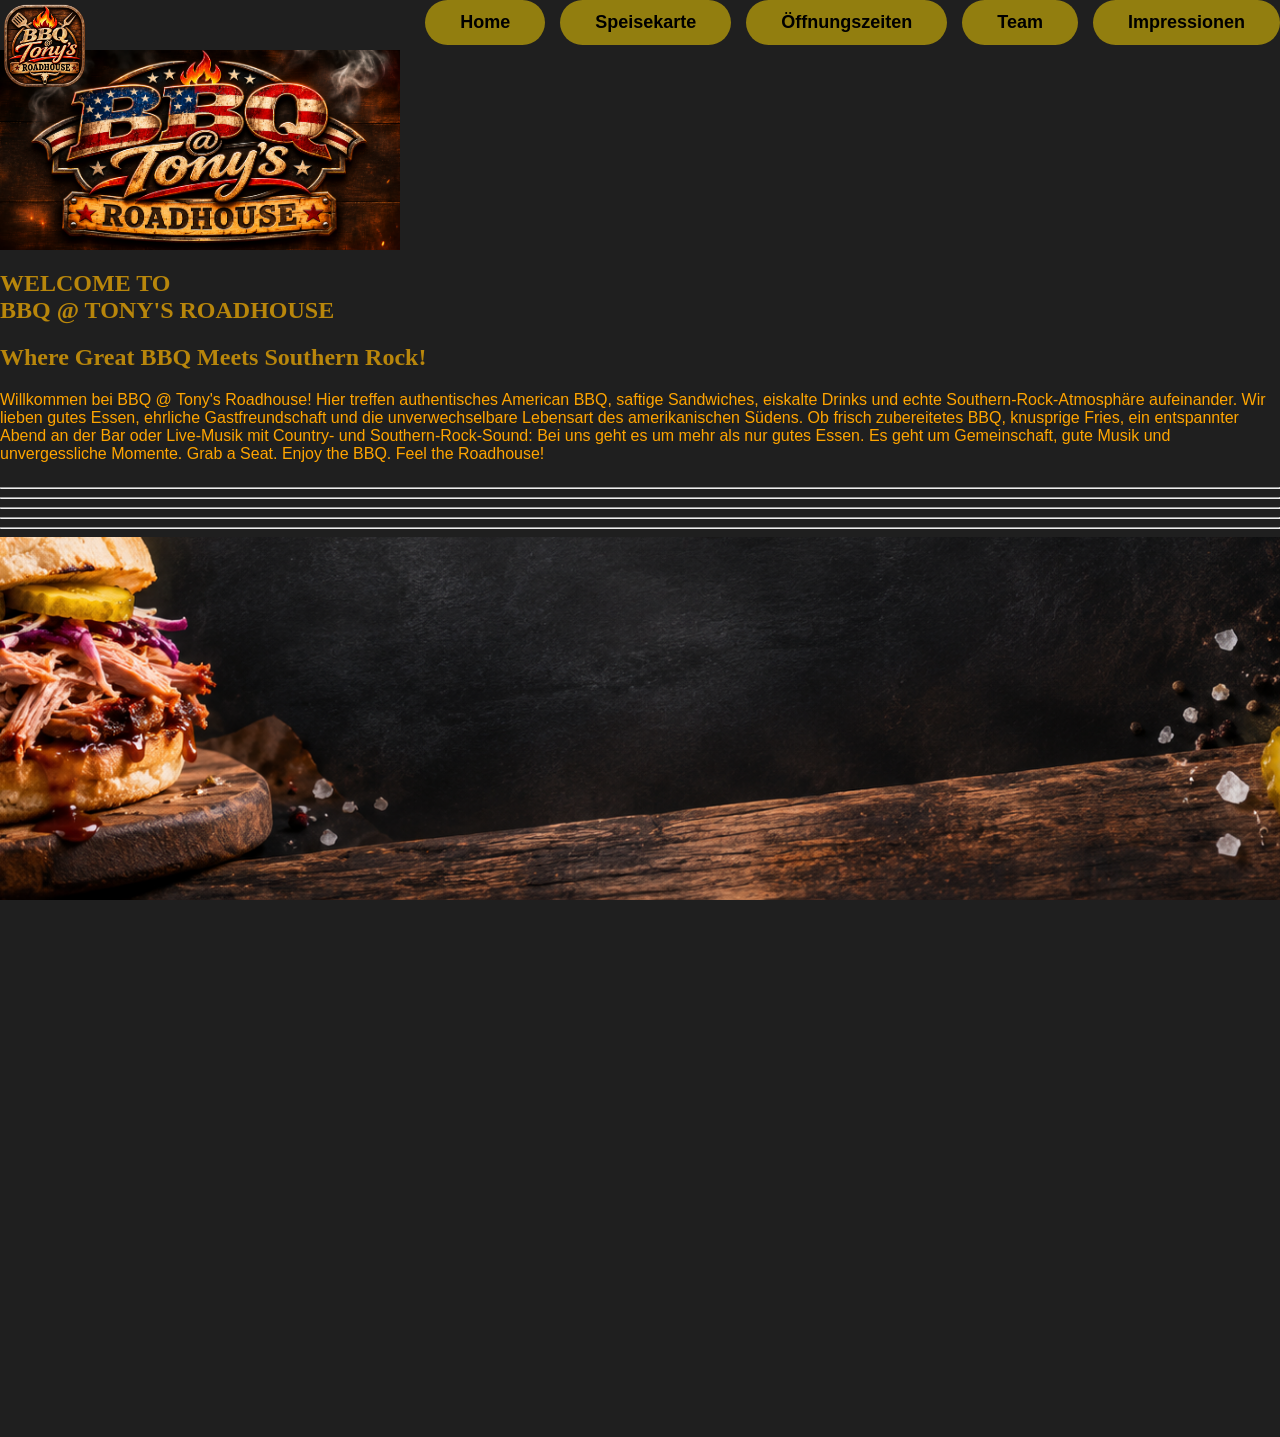
==== index.html @ 7f1189f6 "initial commit, with files and images" ====
<!DOCTYPE html>
<html>
  <head>
    <meta name="viewport" content="width=device-width, initial-scale=1.0">    
    
    <title>BBQ@Tony's</title>

    <link rel="stylesheet" href="bbq.css">
    <link rel="icon" type="image/x-icon" href="images/pics/bbq.png">
  </head>

  <body>
    <nav class="navbar">
        <a>Home</a>
        <a>Speisekarte</a>
        <a>Öffnungszeiten</a>
        <a>Team</a>
        <a>Impressionen</a>
    </nav>

    <section class="home">
      <div>
        <div>
          <img class="bbq_enter" src="/images/pics/bbq_logo.png" alt="BBQ Tony's Roadhouse Logo"></img>
        </div>
        <div class="home_text">
          <h1><strong>WELCOME TO<br>BBQ @ TONY'S ROADHOUSE</strong></h1>
      
          <h2>Where Great BBQ Meets Southern Rock!</h2>
      
          <p>Willkommen bei BBQ @ Tony's Roadhouse! Hier treffen authentisches American BBQ, saftige Sandwiches, eiskalte Drinks und
          echte Southern-Rock-Atmosphäre aufeinander.
      
          Wir lieben gutes Essen, ehrliche Gastfreundschaft und die unverwechselbare Lebensart des amerikanischen Südens. Ob
          frisch zubereitetes BBQ, knusprige Fries, ein entspannter Abend an der Bar oder Live-Musik mit Country- und
          Southern-Rock-Sound: Bei uns geht es um mehr als nur gutes Essen.
      
          Es geht um Gemeinschaft, gute Musik und unvergessliche Momente.
      
          Grab a Seat. Enjoy the BBQ. Feel the Roadhouse!
          </p>
        </div>
      </div>
    </section>
    <hr>
    <section class="foodmenu">

    </section>
    <hr>
    <section class="opentimes">

    </section>
    <hr>
    <section class="team">

    </section>
    <hr>
    <section class="impressions">

    </section>
    <hr>
    <footer>

    </footer>
    <div class="background"></div>   
  </body>
</html>
---- bbq.css ----
body {
  background-color: #1f1f1f;
  margin: 0px;
  padding: 0px;
}

.navbar {
  height: 10vh;
  background-image: url("images/pics/bbq.png");
  background-size: contain;
  background-repeat: no-repeat;
  width: 100%;
  /*z-index: 1000;*/
  position: fixed;

  display: flex;
  flex-direction: row;
  justify-content: right;
  gap: 15px;
}

a {
  padding-left: 35px;
  padding-right: 35px;
  font-family:
    "Trebuchet MS", "Lucida Sans Unicode", "Lucida Grande", "Lucida Sans",
    Arial, sans-serif;
  font-size: large;
  font-weight: bold;
  background-color: rgba(255, 217, 0, 0.514);
  border-radius: 25px;
  display: flex;
  text-align: center;
  align-items: center;
  max-height: 45px;
}

.background {
  height: 100vh;
  background-image: url("images/pics/bbq_background.png");
  background-repeat: no-repeat;
  background-attachment: fixed;
  background-position-x: center;
  background-size: cover;
}

.home {
  display: flex;
  justify-content: center;
}

img {
  display: flex;
  justify-content: center;
  align-self: center;
}

.bbq_enter {
  margin-top: 50px;
  max-height: 200px;
  align-items: center;
  background-color: #1f1f1f00;
}

h1 {
  align-content: center;
  color: darkgoldenrod;
  font-family: Georgia, "Times New Roman", Times, serif;
}

h2 {
  color: darkgoldenrod;
  font-family: Georgia, "Times New Roman", Times, serif;
}

p {
  color: orange;
  font-family: "Gill Sans", "Gill Sans MT", Calibri, "Trebuchet MS", sans-serif;
}

/* ### MEDIA QUERY ### */
@media only screen and (max-width: 450px) and (orientation: portrait) {
  .navbar {
    max-height: 45px;
    width: 100%;
    background-size: contain;
    background-repeat: no-repeat;

    display: grid;
    flex-flow: wrap;

    a {
      padding-left: 10px;
      padding-right: 10px;
      font-size: medium;
    }
  }
}
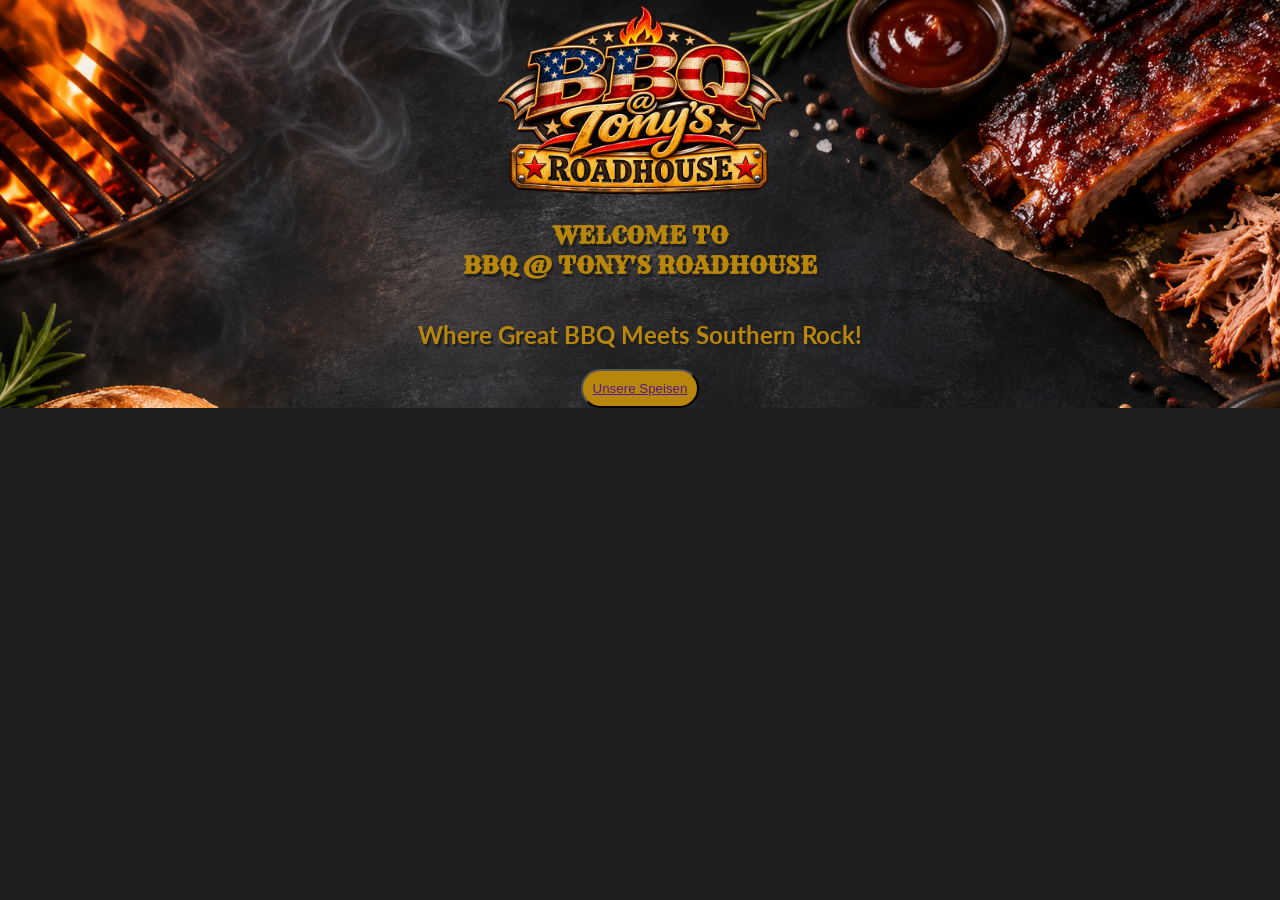
==== commit 0ae69f3e: "set page to version_1, just for displaying "home-screen" make it look good on small and bigger devic" ====
--- a/index.html
+++ b/index.html
@@ -7,61 +7,21 @@
 
     <link rel="stylesheet" href="bbq.css">
     <link rel="icon" type="image/x-icon" href="images/pics/bbq.png">
+    <link rel="preconnect" href="https://fonts.googleapis.com">
+    <link href="https://fonts.googleapis.com/css2?family=Rye&display=swap" rel="stylesheet">
+    <link href="https://fonts.googleapis.com/css2?family=Lato&display=swap" rel="stylesheet">
   </head>
 
   <body>
-    <nav class="navbar">
-        <a>Home</a>
-        <a>Speisekarte</a>
-        <a>Öffnungszeiten</a>
-        <a>Team</a>
-        <a>Impressionen</a>
-    </nav>
 
     <section class="home">
-      <div>
-        <div>
-          <img class="bbq_enter" src="/images/pics/bbq_logo.png" alt="BBQ Tony's Roadhouse Logo"></img>
-        </div>
-        <div class="home_text">
-          <h1><strong>WELCOME TO<br>BBQ @ TONY'S ROADHOUSE</strong></h1>
-      
-          <h2>Where Great BBQ Meets Southern Rock!</h2>
-      
-          <p>Willkommen bei BBQ @ Tony's Roadhouse! Hier treffen authentisches American BBQ, saftige Sandwiches, eiskalte Drinks und
-          echte Southern-Rock-Atmosphäre aufeinander.
-      
-          Wir lieben gutes Essen, ehrliche Gastfreundschaft und die unverwechselbare Lebensart des amerikanischen Südens. Ob
-          frisch zubereitetes BBQ, knusprige Fries, ein entspannter Abend an der Bar oder Live-Musik mit Country- und
-          Southern-Rock-Sound: Bei uns geht es um mehr als nur gutes Essen.
-      
-          Es geht um Gemeinschaft, gute Musik und unvergessliche Momente.
-      
-          Grab a Seat. Enjoy the BBQ. Feel the Roadhouse!
-          </p>
-        </div>
-      </div>
+        <img class="bbq_enter" src="/images/pics/bbq_logo_nobg.png" alt="BBQ Tony's Roadhouse Logo"></img>
+        <h1><strong>WELCOME TO<br>BBQ @ TONY'S ROADHOUSE</strong></h1>      
+        <h2>Where Great BBQ Meets Southern Rock!</h2>
+        <button class="button-shrink">
+          <a href="" alt="Link zur Speisekarte">Unsere Speisen</a>
+        </button>
     </section>
-    <hr>
-    <section class="foodmenu">
-
-    </section>
-    <hr>
-    <section class="opentimes">
-
-    </section>
-    <hr>
-    <section class="team">
-
-    </section>
-    <hr>
-    <section class="impressions">
-
-    </section>
-    <hr>
-    <footer>
-
-    </footer>
-    <div class="background"></div>   
+    
   </body>
 </html>
--- a/bbq.css
+++ b/bbq.css
@@ -4,73 +4,31 @@
   padding: 0px;
 }
 
-.navbar {
-  height: 10vh;
-  background-image: url("images/pics/bbq.png");
-  background-size: contain;
-  background-repeat: no-repeat;
-  width: 100%;
-  /*z-index: 1000;*/
-  position: fixed;
-
+.home {
+  background-image: url("images/pics/bbq_background.png");
+  background-size: cover;
+  
+  width: 100vw;
   display: flex;
-  flex-direction: row;
-  justify-content: right;
-  gap: 15px;
-}
-
-a {
-  padding-left: 35px;
-  padding-right: 35px;
-  font-family:
-    "Trebuchet MS", "Lucida Sans Unicode", "Lucida Grande", "Lucida Sans",
-    Arial, sans-serif;
-  font-size: large;
-  font-weight: bold;
-  background-color: rgba(255, 217, 0, 0.514);
-  border-radius: 25px;
-  display: flex;
+  flex-direction: column;
   text-align: center;
-  align-items: center;
-  max-height: 45px;
-}
-
-.background {
-  height: 100vh;
-  background-image: url("images/pics/bbq_background.png");
-  background-repeat: no-repeat;
-  background-attachment: fixed;
-  background-position-x: center;
-  background-size: cover;
-}
-
-.home {
-  display: flex;
-  justify-content: center;
+  text-shadow: 2px 3px #1f1f1f;
 }
 
 img {
-  display: flex;
-  justify-content: center;
   align-self: center;
-}
-
-.bbq_enter {
-  margin-top: 50px;
   max-height: 200px;
-  align-items: center;
-  background-color: #1f1f1f00;
 }
 
 h1 {
-  align-content: center;
   color: darkgoldenrod;
-  font-family: Georgia, "Times New Roman", Times, serif;
+  font-family: 'Rye', serif;
+  align-items: center;
 }
 
 h2 {
   color: darkgoldenrod;
-  font-family: Georgia, "Times New Roman", Times, serif;
+  font-family: 'Lato', sans-serif;
 }
 
 p {
@@ -78,21 +36,27 @@
   font-family: "Gill Sans", "Gill Sans MT", Calibri, "Trebuchet MS", sans-serif;
 }
 
+button{
+  max-width: fit-content;
+  padding: 10px;
+  background-color: darkgoldenrod;
+  border-radius: 25px;
+  align-self: center;
+}
+
+.button-shrink{
+  transition: all 0.3s ease-in-out;
+}
+
+.button-shrink:hover{
+  transform: scale(0.7);
+}
+
 /* ### MEDIA QUERY ### */
 @media only screen and (max-width: 450px) and (orientation: portrait) {
-  .navbar {
-    max-height: 45px;
-    width: 100%;
-    background-size: contain;
-    background-repeat: no-repeat;
-
-    display: grid;
-    flex-flow: wrap;
-
-    a {
-      padding-left: 10px;
-      padding-right: 10px;
-      font-size: medium;
-    }
-  }
+  .home{
+    background-image: url("images/pics/bbq_rust.png");
+    width: 100vw;
+    text-align: center;
+  }  
 }
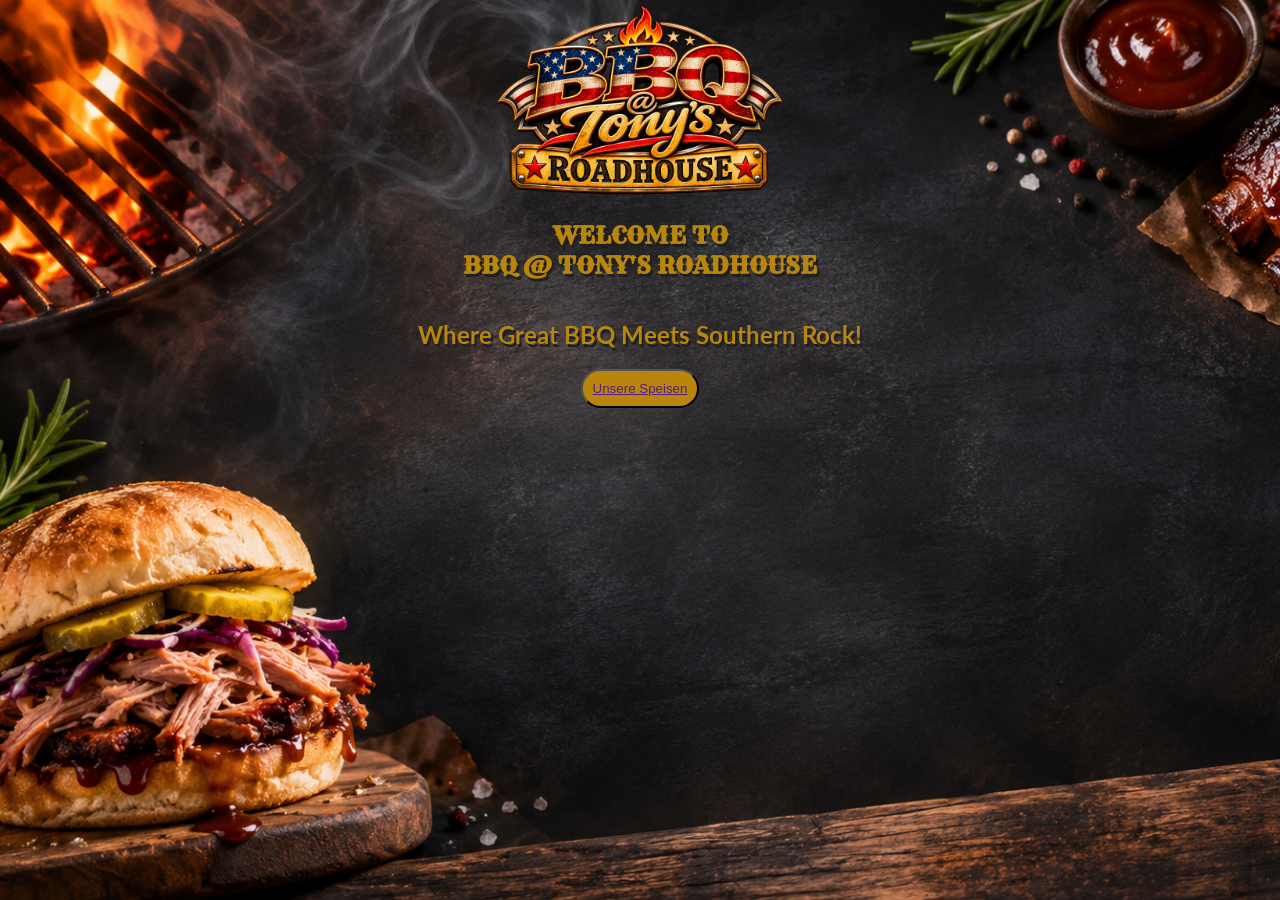
==== commit 1e6a8048: "fixing the problem, that the image-url was not found - for main logo on home-site" ====
--- a/index.html
+++ b/index.html
@@ -15,7 +15,7 @@
   <body>
 
     <section class="home">
-        <img class="bbq_enter" src="/images/pics/bbq_logo_nobg.png" alt="BBQ Tony's Roadhouse Logo"></img>
+        <img class="bbq_enter" src="images/pics/bbq_logo_nobg.png" alt="BBQ Tony's Roadhouse Logo"></img>
         <h1><strong>WELCOME TO<br>BBQ @ TONY'S ROADHOUSE</strong></h1>      
         <h2>Where Great BBQ Meets Southern Rock!</h2>
         <button class="button-shrink">
--- a/bbq.css
+++ b/bbq.css
@@ -7,7 +7,7 @@
 .home {
   background-image: url("images/pics/bbq_background.png");
   background-size: cover;
-  
+  height: 100vh;
   width: 100vw;
   display: flex;
   flex-direction: column;
@@ -56,6 +56,7 @@
 @media only screen and (max-width: 450px) and (orientation: portrait) {
   .home{
     background-image: url("images/pics/bbq_rust.png");
+    height: 100vh;
     width: 100vw;
     text-align: center;
   }  
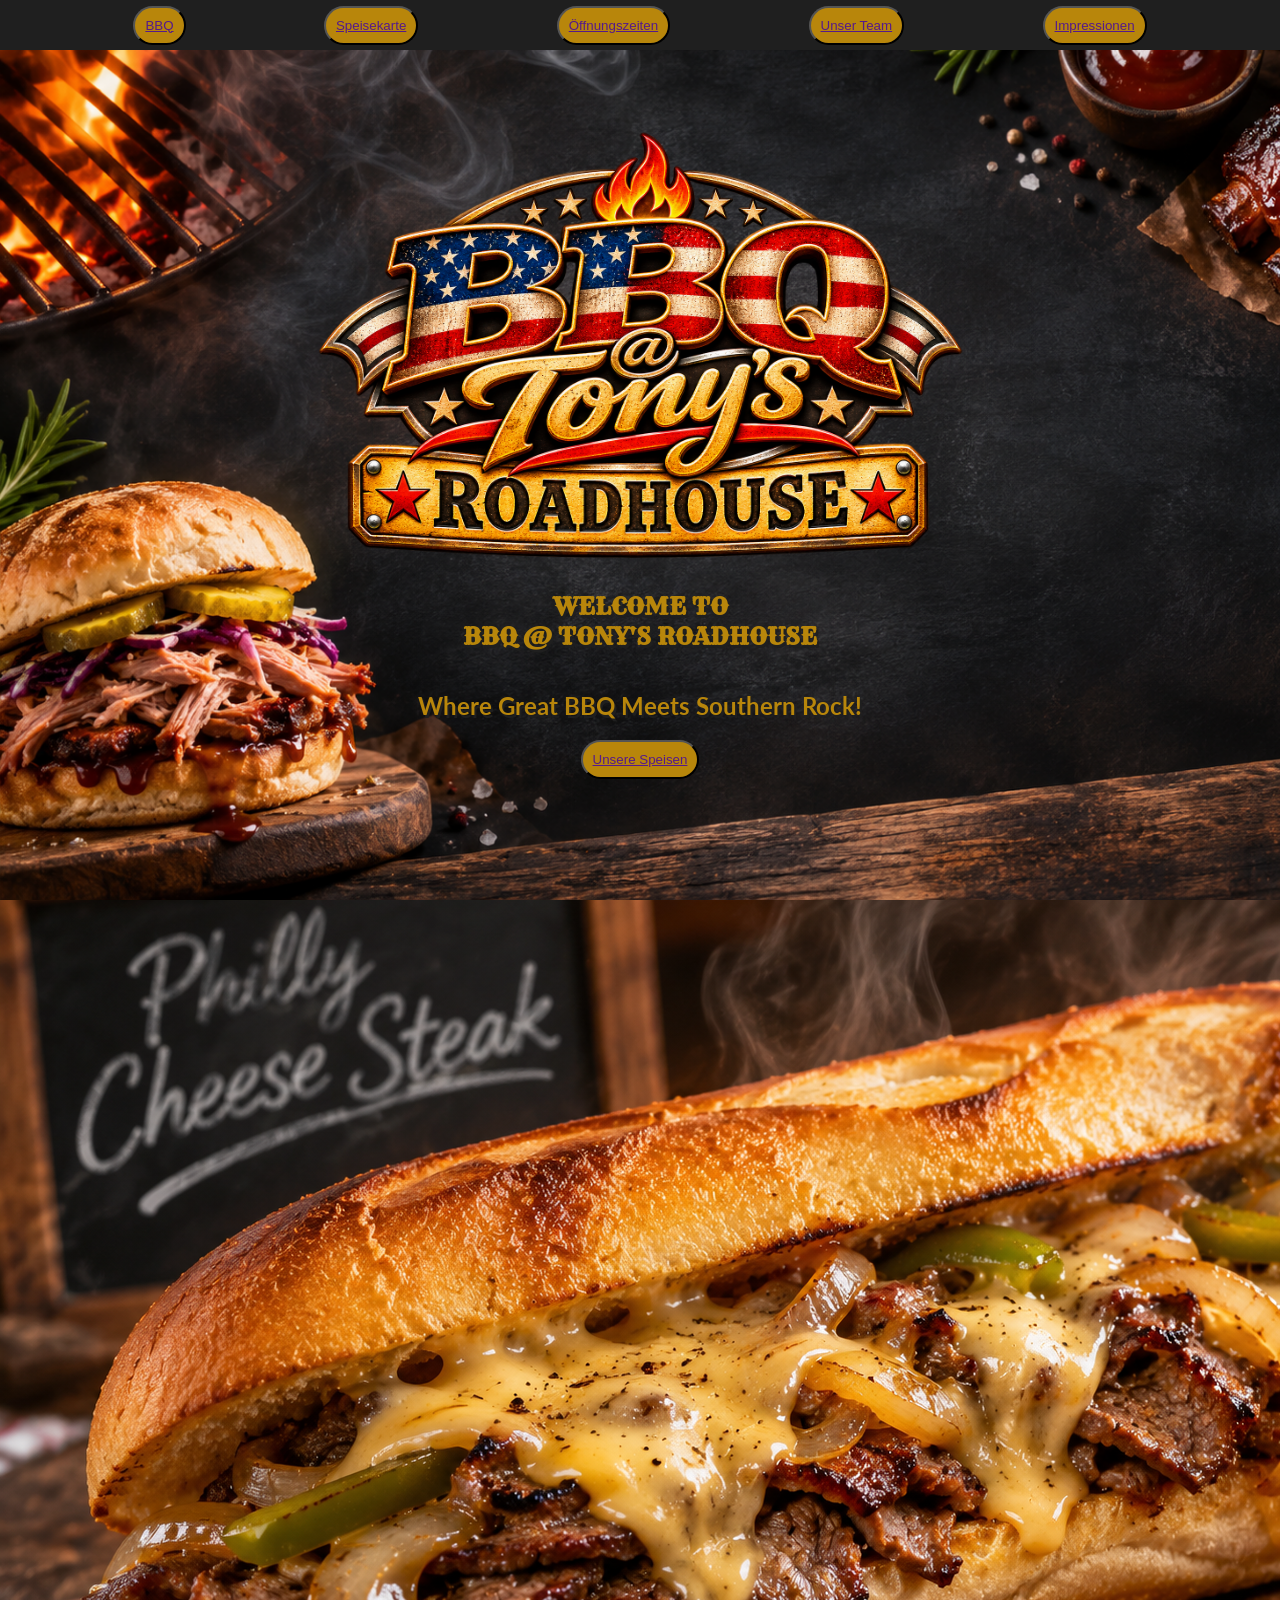
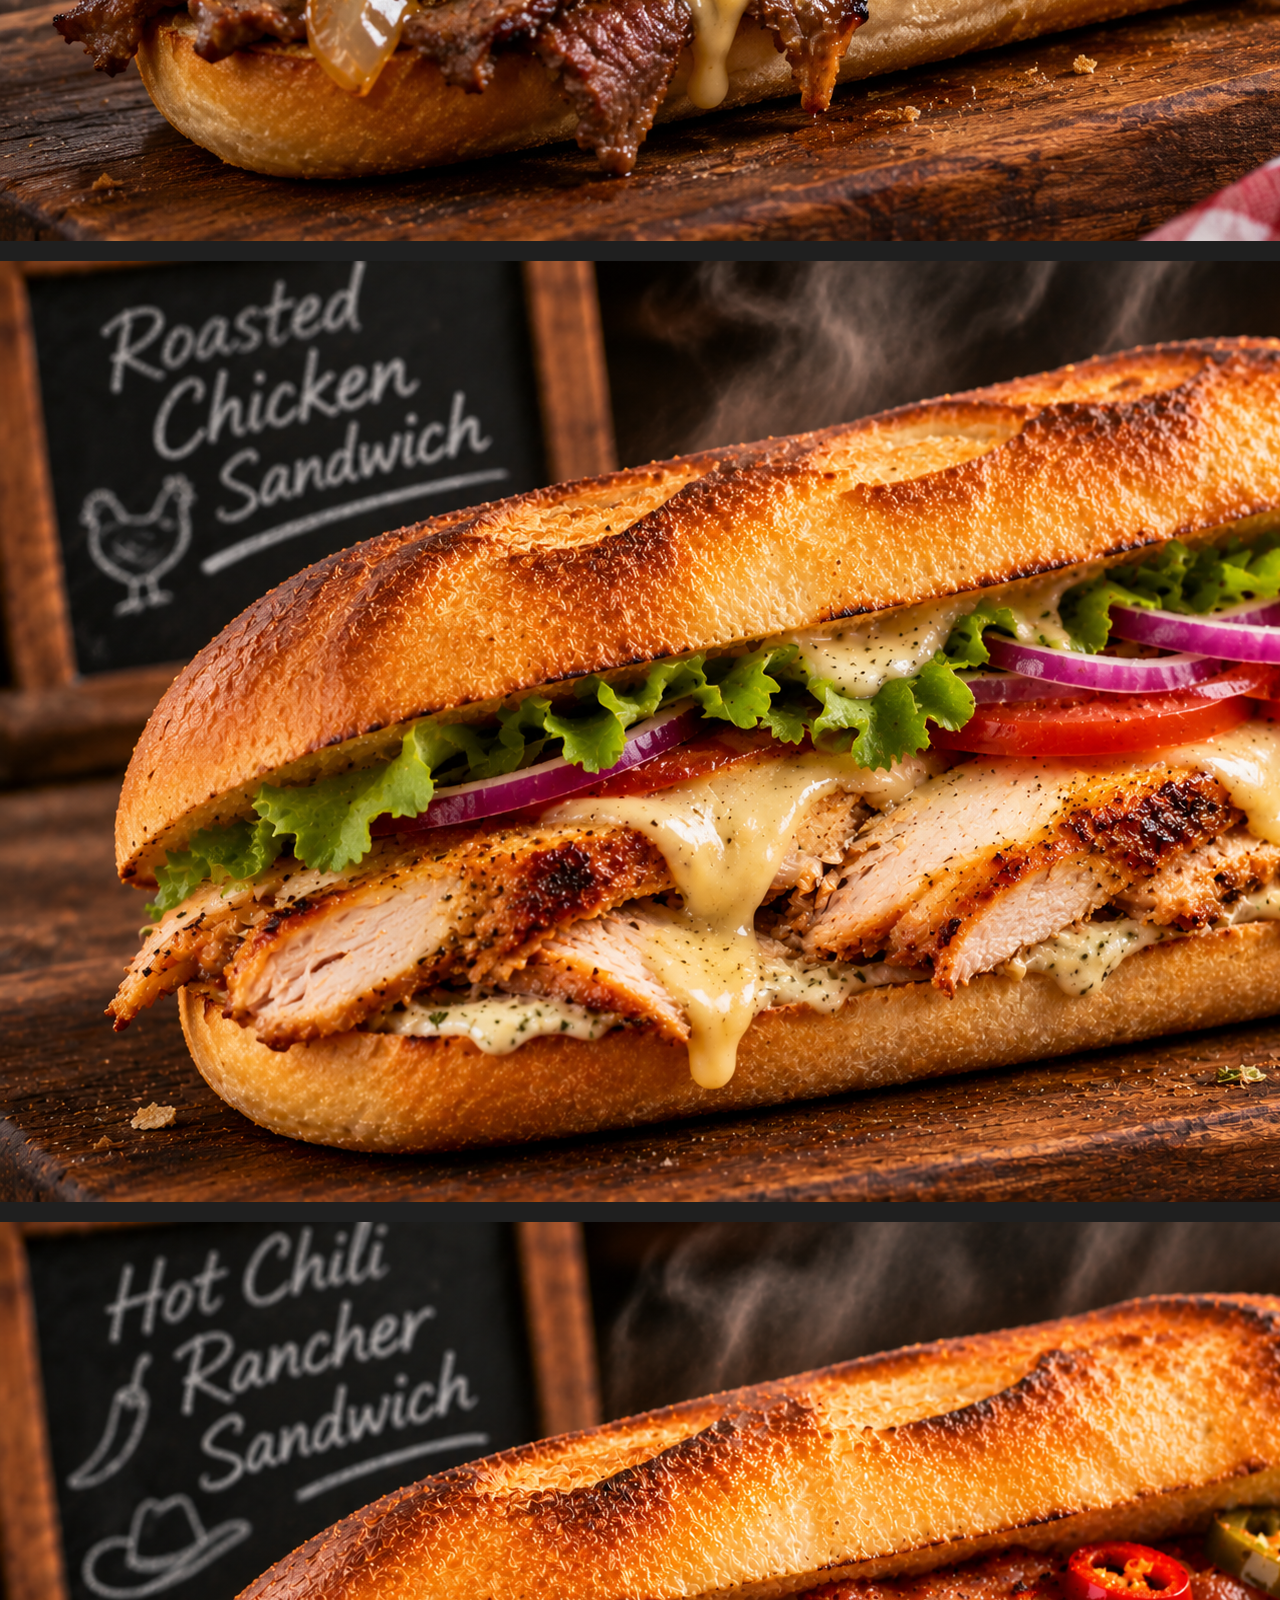
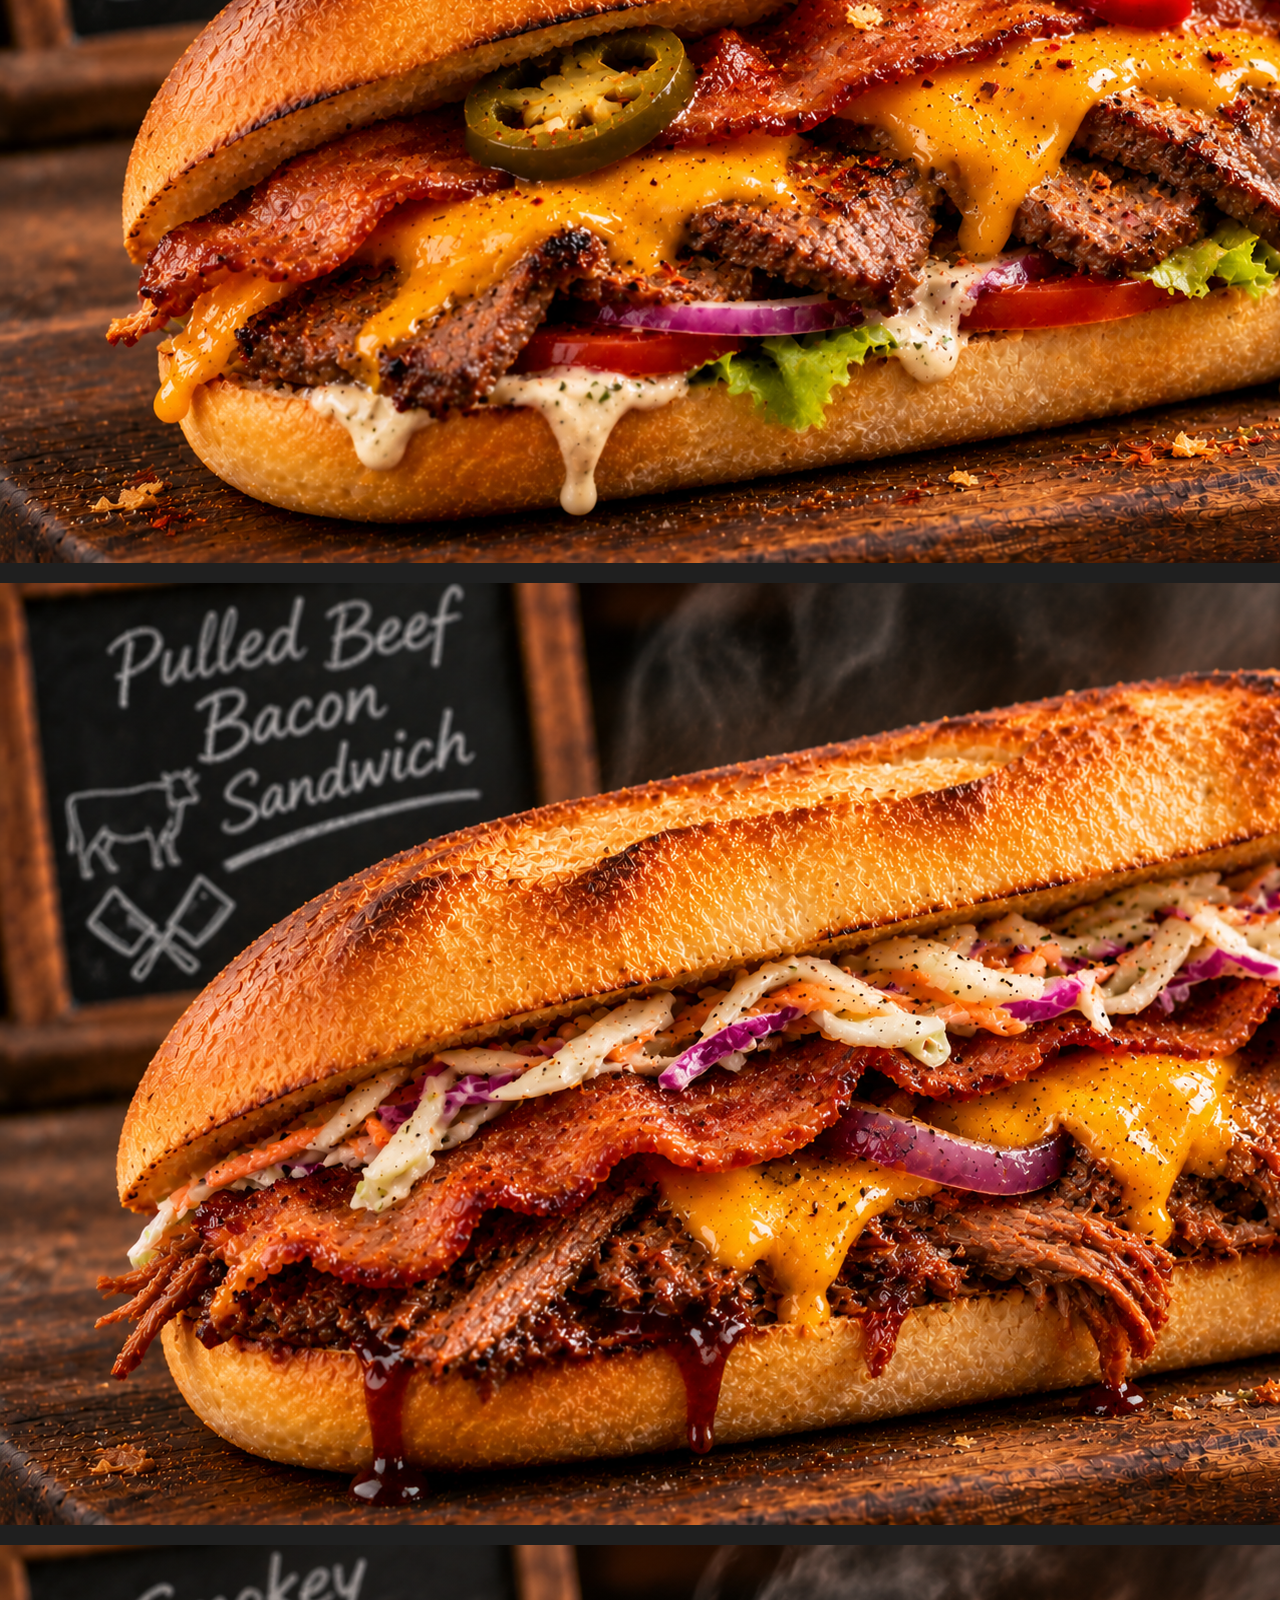
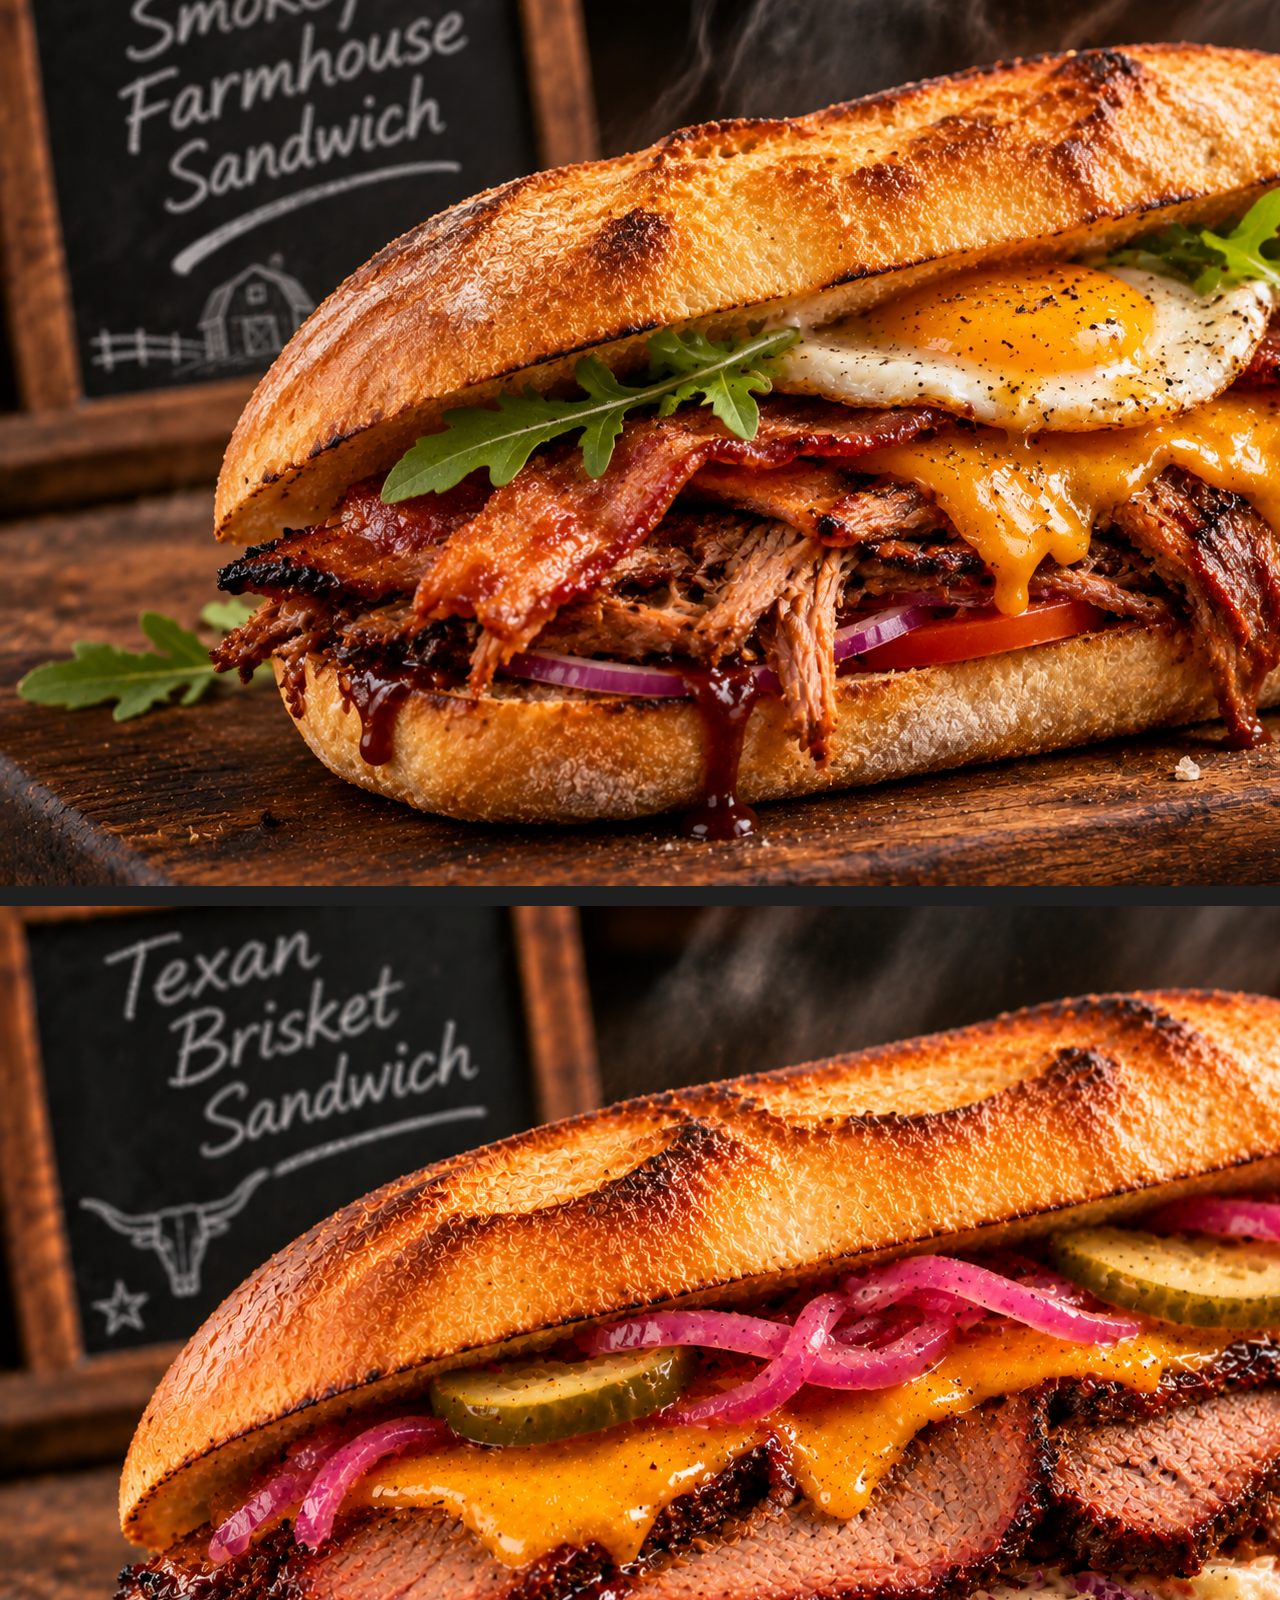
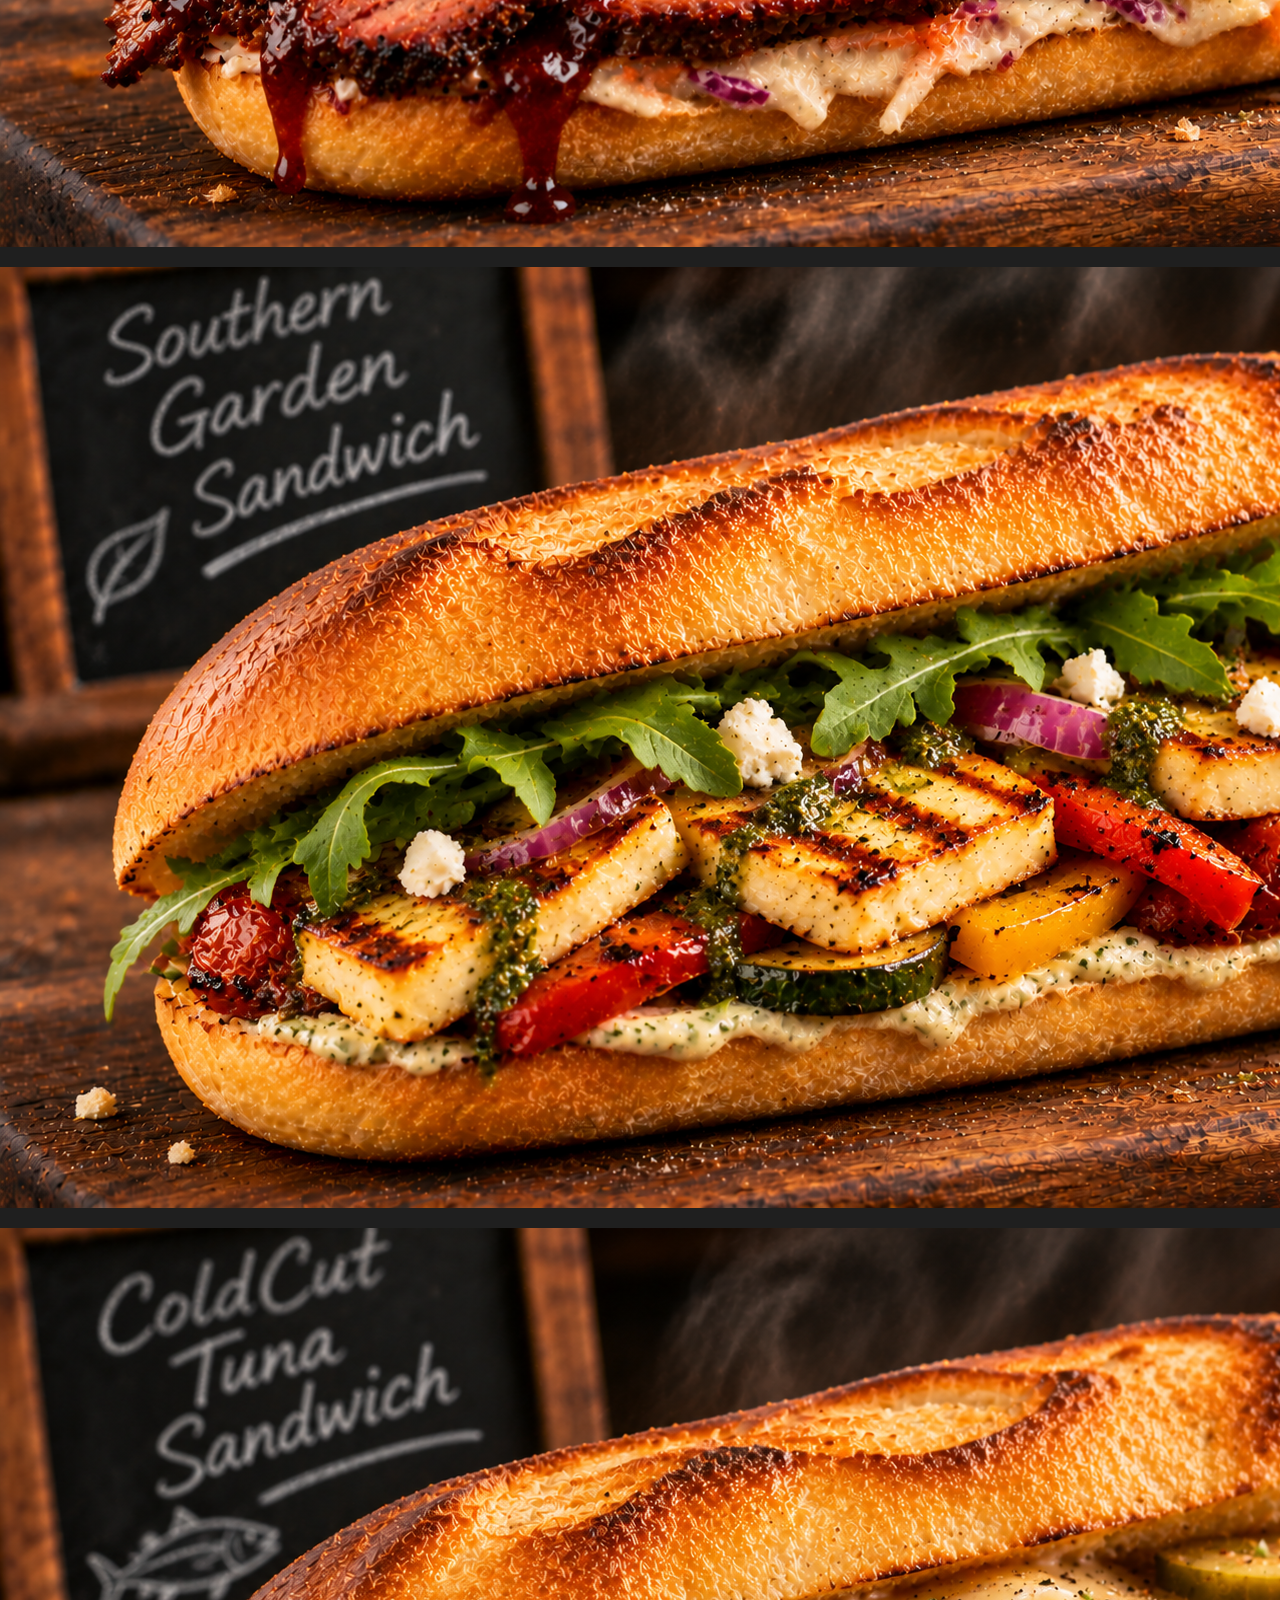
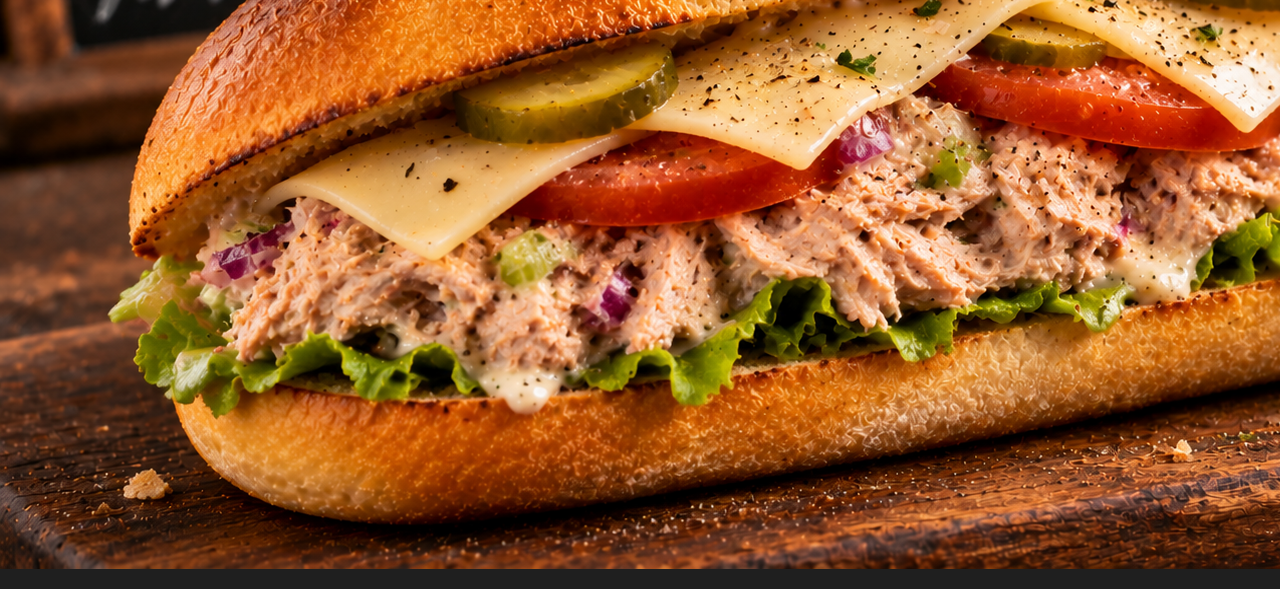
==== commit a2be4a90: "added and modified different kinds of html and css files for different versions of this website" ====
--- a/index.html
+++ b/index.html
@@ -14,13 +14,60 @@
 
   <body>
 
+    <header>
+      <!--img class="head_logo" src="images/pics/bbq.png" alt="BBQ Logo klein"></img-->
+      <nav>
+        <button class="nav_btn"><a href="">BBQ</a></button>
+        <button class="nav_btn"><a href="">Speisekarte</a></button>
+        <button class="nav_btn"><a href="">Öffnungszeiten</a></button>
+        <button class="nav_btn"><a href="">Unser Team</a></button>
+        <button class="nav_btn"><a href="">Impressionen</a></button>
+        </nav>
+    </header>
+
     <section class="home">
-        <img class="bbq_enter" src="images/pics/bbq_logo_nobg.png" alt="BBQ Tony's Roadhouse Logo"></img>
-        <h1><strong>WELCOME TO<br>BBQ @ TONY'S ROADHOUSE</strong></h1>      
-        <h2>Where Great BBQ Meets Southern Rock!</h2>
-        <button class="button-shrink">
-          <a href="" alt="Link zur Speisekarte">Unsere Speisen</a>
-        </button>
+      <img class="bbq_enter" src="images/pics/bbq_logo_nobg.png" alt="BBQ Tony's Roadhouse Logo"></img>
+      <h1><strong>WELCOME TO<br>BBQ @ TONY'S ROADHOUSE</strong></h1>      
+      <h2>Where Great BBQ Meets Southern Rock!</h2>
+      <button class="button-shrink">
+        <a href="" alt="Link zur Speisekarte">Unsere Speisen</a>
+      </button>
+    </section>
+
+    <section class="food">
+      <div class="food_detail">
+        <img src="images/sandwiches/philly_cheese.png" alt="Philly Cheese Steak Sandwich">
+        <p></p>
+      </div>
+      <div class="food_detail">
+        <img src="images/sandwiches/roasted_chicken.png" alt="Roasted Chicken Sandwich">
+        <p></p>
+      </div>
+      <div class="food_detail">
+        <img src="images/sandwiches/hotchili_rancher.png" alt="Hot Chili Rancher Sandwich">
+        <p></p>
+      </div>
+      <div class="food_detail">
+        <img src="images/sandwiches/pulledbeef_bacon.png" alt="Pulled Beef Bacon Sandwich">
+        <p></p>
+      </div>
+      <div class="food_detail">
+        <img src="images/sandwiches/smokey_farmhouse.png" alt="Smokey Farmhouse Sandwich">
+        <p></p>
+      </div>
+      <div class="food_detail">
+        <img src="images/sandwiches/texan_brisket.png" alt="Texan Brisket Sandwich">
+        <p></p>
+      </div>
+      <div class="food_detail">
+        <img src="images/sandwiches/southern_garden.png" alt="Southern Garden Sandwich">
+        <p></p>
+      </div>
+      <div class="food_detail">
+        <img src="images/sandwiches/coldcut_tuna.png" alt="Cold Cut Tuna Sandwich">
+        <p></p>
+      </div>
+
     </section>
     
   </body>
--- a/bbq.css
+++ b/bbq.css
@@ -2,6 +2,36 @@
   background-color: #1f1f1f;
   margin: 0px;
   padding: 0px;
+}
+
+.bbq_enter{
+  max-width: 60%;
+  max-height: 50%;
+}
+
+header{
+  background-color: #1f1f1f;
+  width: 100vw;
+  height: 50px;
+  position: fixed;
+  align-content: center;
+}
+
+.head_logo{
+  max-height: 50px;
+}
+
+nav{
+  justify-self: center;
+  flex-wrap: wrap;
+  gap: 5px;
+  display: flex;
+  flex-direction: row;
+  justify-content: space-evenly;
+}
+
+.nav_btn{
+  align-items: center;
 }
 
 .home {
@@ -13,11 +43,11 @@
   flex-direction: column;
   text-align: center;
   text-shadow: 2px 3px #1f1f1f;
+  justify-content: center;
 }
 
 img {
   align-self: center;
-  max-height: 200px;
 }
 
 h1 {
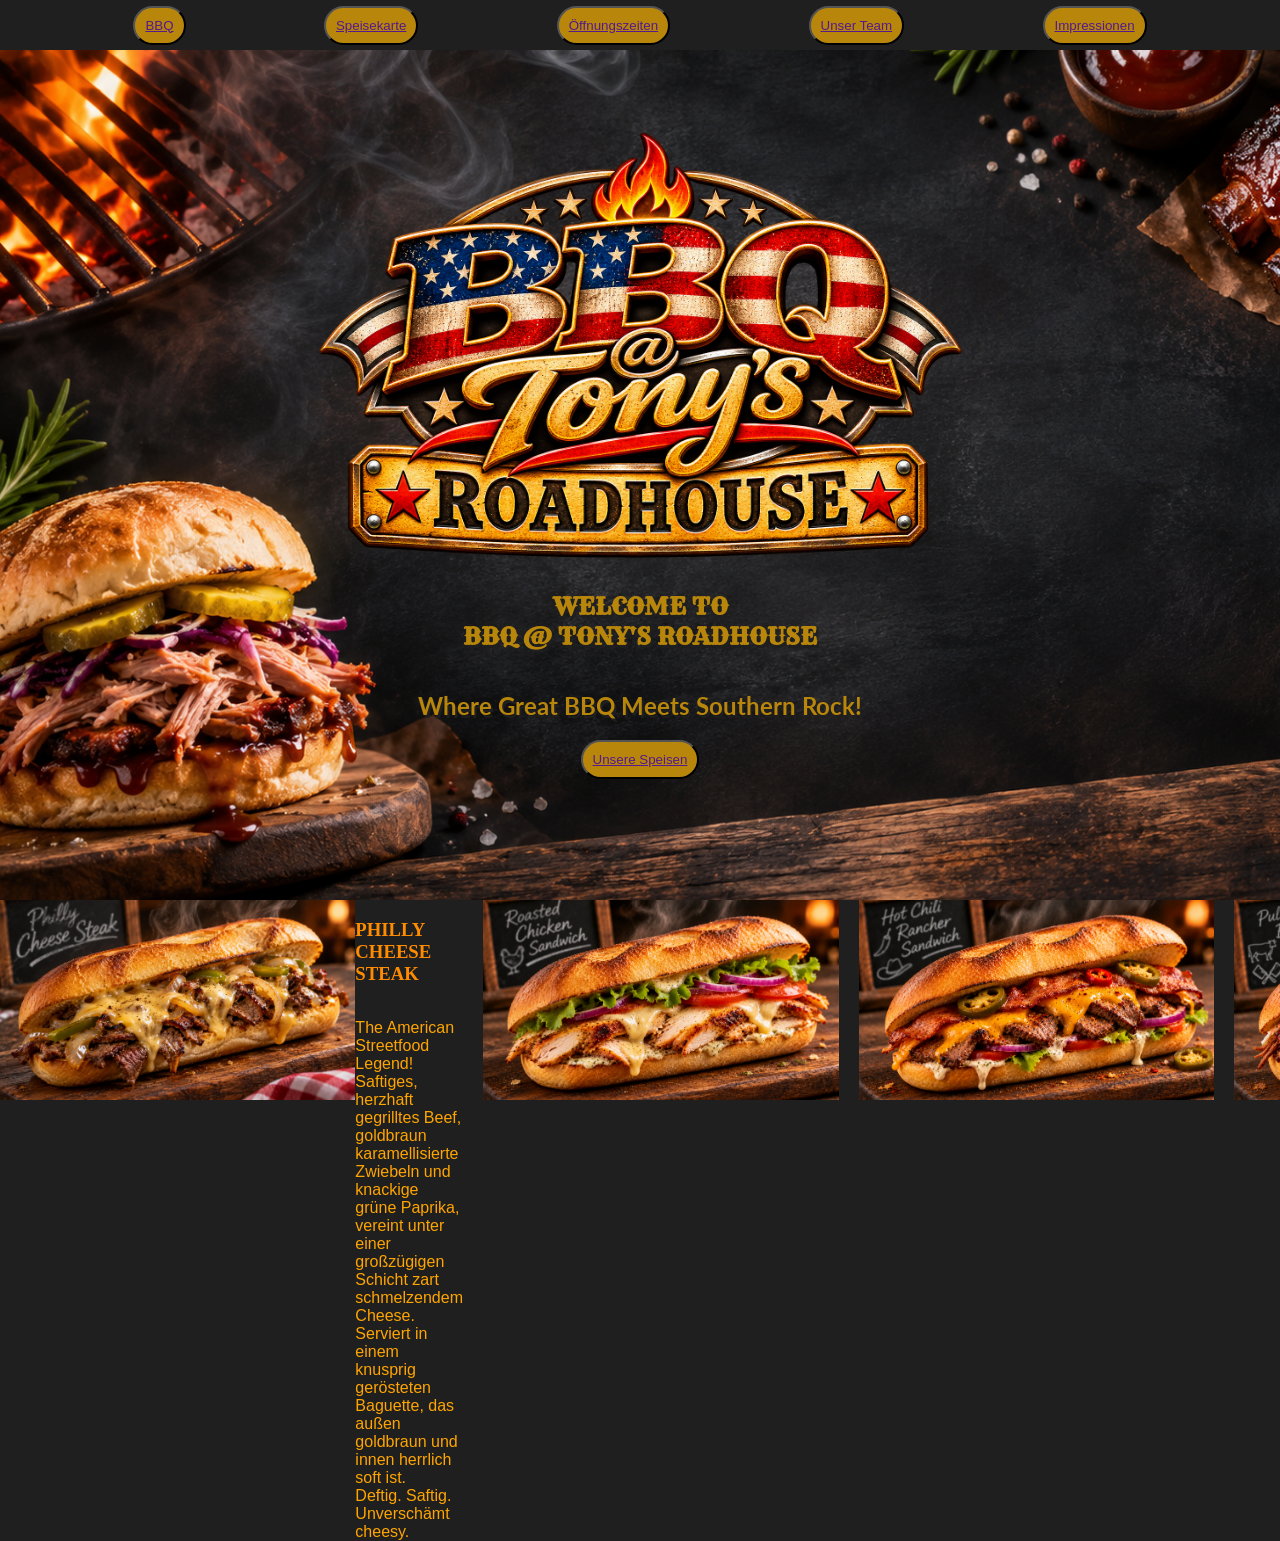
==== commit 58b95f7c: "temporary commit - for changing work-station" ====
--- a/index.html
+++ b/index.html
@@ -37,7 +37,15 @@
     <section class="food">
       <div class="food_detail">
         <img src="images/sandwiches/philly_cheese.png" alt="Philly Cheese Steak Sandwich">
-        <p></p>
+        <div class="description">
+          <h3>Philly Cheese Steak</h3>
+          <p>The American Streetfood Legend!<br>
+          Saftiges, herzhaft gegrilltes Beef, goldbraun karamellisierte Zwiebeln und knackige grüne Paprika, vereint unter einer
+          großzügigen Schicht zart schmelzendem Cheese. Serviert in einem knusprig gerösteten Baguette, das außen goldbraun und
+          innen herrlich soft ist.<br>
+          Deftig. Saftig. Unverschämt cheesy.
+          </p>
+        </div>
       </div>
       <div class="food_detail">
         <img src="images/sandwiches/roasted_chicken.png" alt="Roasted Chicken Sandwich">
--- a/bbq.css
+++ b/bbq.css
@@ -61,6 +61,11 @@
   font-family: 'Lato', sans-serif;
 }
 
+h3{
+  color: darkorange;
+  text-transform: uppercase;
+}
+
 p {
   color: orange;
   font-family: "Gill Sans", "Gill Sans MT", Calibri, "Trebuchet MS", sans-serif;
@@ -72,6 +77,28 @@
   background-color: darkgoldenrod;
   border-radius: 25px;
   align-self: center;
+}
+
+.food{
+  display: flex;
+  align-self: center;
+  width: 80vw;
+  justify-content: space-between;
+  gap: 2%;
+}
+
+.food_detail{
+  max-height: 30vh;
+  display: flex;
+}
+
+.food_detail, img{
+  max-height: 200px;
+}
+
+.description{
+  display: flex;
+  flex-direction: column;
 }
 
 .button-shrink{
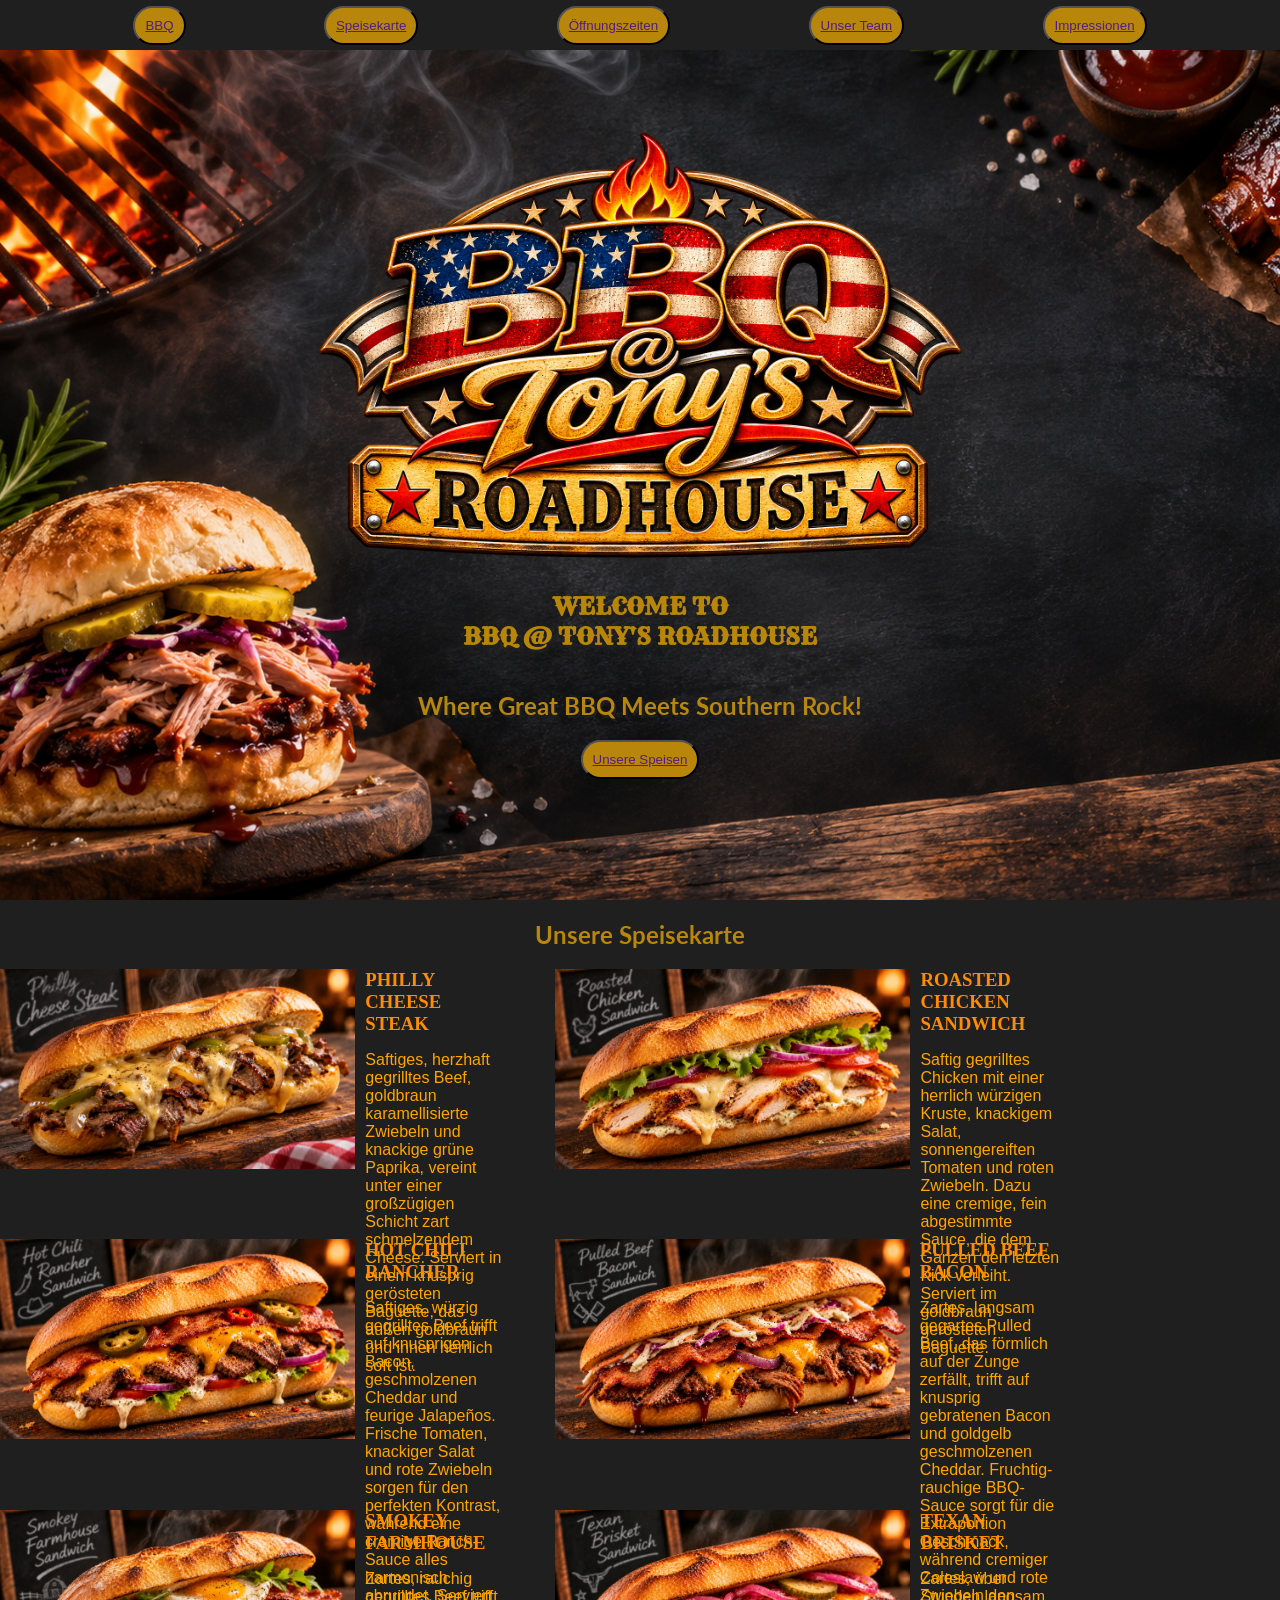
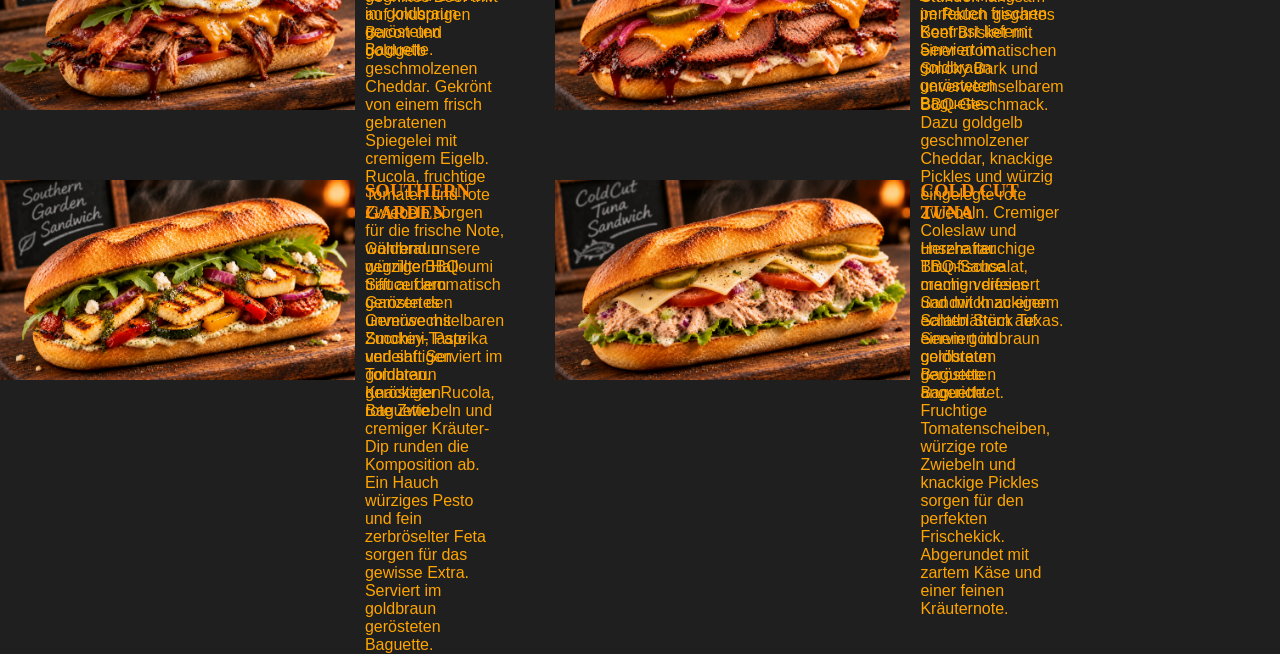
==== commit 738f376b: "filled up menu-table, but still needs to be modified for mobile devices" ====
--- a/index.html
+++ b/index.html
@@ -34,46 +34,89 @@
       </button>
     </section>
 
-    <section class="food">
+    <h2>Unsere Speisekarte</h2>
+    <section class="food">      
       <div class="food_detail">
         <img src="images/sandwiches/philly_cheese.png" alt="Philly Cheese Steak Sandwich">
         <div class="description">
           <h3>Philly Cheese Steak</h3>
-          <p>The American Streetfood Legend!<br>
-          Saftiges, herzhaft gegrilltes Beef, goldbraun karamellisierte Zwiebeln und knackige grüne Paprika, vereint unter einer
+          <p>Saftiges, herzhaft gegrilltes Beef, goldbraun karamellisierte Zwiebeln und knackige grüne Paprika, vereint unter einer
           großzügigen Schicht zart schmelzendem Cheese. Serviert in einem knusprig gerösteten Baguette, das außen goldbraun und
-          innen herrlich soft ist.<br>
-          Deftig. Saftig. Unverschämt cheesy.
+          innen herrlich soft ist.
           </p>
         </div>
       </div>
       <div class="food_detail">
         <img src="images/sandwiches/roasted_chicken.png" alt="Roasted Chicken Sandwich">
-        <p></p>
+        <div class="description">
+          <h3>Roasted Chicken Sandwich</h3>
+          <p>Saftig gegrilltes Chicken mit einer herrlich würzigen Kruste, knackigem Salat, sonnengereiften Tomaten und roten
+            Zwiebeln. Dazu eine cremige, fein abgestimmte Sauce, die dem Ganzen den letzten Kick verleiht. Serviert im goldbraun
+            gerösteten Baguette.
+          </p>
+        </div>
       </div>
       <div class="food_detail">
         <img src="images/sandwiches/hotchili_rancher.png" alt="Hot Chili Rancher Sandwich">
-        <p></p>
+        <div class="description">
+          <h3>Hot Chili Rancher</h3>
+          <p>Saftiges, würzig gegrilltes Beef trifft auf knusprigen Bacon, geschmolzenen Cheddar und feurige Jalapeños. Frische
+            Tomaten, knackiger Salat und rote Zwiebeln sorgen für den perfekten Kontrast, während eine cremige Ranch-Sauce alles
+            harmonisch abrundet. Serviert im goldbraun gerösteten Baguette.
+          </p>
+        </div>
       </div>
       <div class="food_detail">
         <img src="images/sandwiches/pulledbeef_bacon.png" alt="Pulled Beef Bacon Sandwich">
-        <p></p>
+        <div class="description">
+          <h3>Pulled Beef Bacon</h3>
+          <p>Zartes, langsam gegartes Pulled Beef, das förmlich auf der Zunge zerfällt, trifft auf knusprig gebratenen Bacon und
+            goldgelb geschmolzenen Cheddar. Fruchtig-rauchige BBQ-Sauce sorgt für die Extraportion Geschmack, während cremiger
+            Coleslaw und rote Zwiebeln den perfekten frischen Kontrast liefern. Serviert im goldbraun gerösteten Baguette.
+          </p>
+        </div>
       </div>
       <div class="food_detail">
         <img src="images/sandwiches/smokey_farmhouse.png" alt="Smokey Farmhouse Sandwich">
-        <p></p>
+        <div class="description">
+          <h3>Smokey Farmhouse</h3>
+          <p>Zartes, rauchig gegrilltes Beef trifft auf knusprigen Bacon und goldgelb geschmolzenen Cheddar. Gekrönt von einem frisch
+          gebratenen Spiegelei mit cremigem Eigelb. Rucola, fruchtige Tomaten und rote Zwiebeln sorgen für die frische Note,
+          während unsere würzige BBQ-Sauce dem Ganzen den unverwechselbaren Smokey-Taste verleiht. Serviert im goldbraun
+          gerösteten Baguette.
+          </p>
+        </div>
       </div>
       <div class="food_detail">
         <img src="images/sandwiches/texan_brisket.png" alt="Texan Brisket Sandwich">
-        <p></p>
+        <div class="description">
+          <h3>Texan Brisket</h3>
+          <p>Zartes, über Stunden langsam im Rauch gegartes Beef Brisket mit einer aromatischen Smoky Bark und unverwechselbarem
+            BBQ-Geschmack. Dazu goldgelb geschmolzener Cheddar, knackige Pickles und würzig eingelegte rote Zwiebeln. Cremiger
+            Coleslaw und unsere rauchige BBQ-Sauce machen dieses Sandwich zu einem echten Stück Texas. Serviert im goldbraun
+            gerösteten Baguette.
+          </p>
+        </div>
       </div>
       <div class="food_detail">
         <img src="images/sandwiches/southern_garden.png" alt="Southern Garden Sandwich">
-        <p></p>
+        <div class="description">
+          <h3>Southern Garden</h3>
+          <p>Goldbraun gegrillter Halloumi trifft auf aromatisch geröstetes Gemüse mit Zucchini, Paprika und saftigen Tomaten.
+            Knackiger Rucola, rote Zwiebeln und cremiger Kräuter-Dip runden die Komposition ab. Ein Hauch würziges Pesto und fein
+            zerbröselter Feta sorgen für das gewisse Extra. Serviert im goldbraun gerösteten Baguette.
+          </p>
+        </div>
       </div>
       <div class="food_detail">
         <img src="images/sandwiches/coldcut_tuna.png" alt="Cold Cut Tuna Sandwich">
-        <p></p>
+        <div class="description">
+          <h3>Cold Cut Tuna</h3>
+          <p>Herzhafter Thunfischsalat, cremig verfeinert und mit knackigen Salatblättern auf einem goldbraun gerösteten Baguette
+            angerichtet. Fruchtige Tomatenscheiben, würzige rote Zwiebeln und knackige Pickles sorgen für den perfekten Frischekick.
+            Abgerundet mit zartem Käse und einer feinen Kräuternote.
+          </p>
+        </div>
       </div>
 
     </section>
--- a/bbq.css
+++ b/bbq.css
@@ -4,12 +4,12 @@
   padding: 0px;
 }
 
-.bbq_enter{
+.bbq_enter {
   max-width: 60%;
   max-height: 50%;
 }
 
-header{
+header {
   background-color: #1f1f1f;
   width: 100vw;
   height: 50px;
@@ -17,11 +17,11 @@
   align-content: center;
 }
 
-.head_logo{
+.head_logo {
   max-height: 50px;
 }
 
-nav{
+nav {
   justify-self: center;
   flex-wrap: wrap;
   gap: 5px;
@@ -30,7 +30,7 @@
   justify-content: space-evenly;
 }
 
-.nav_btn{
+.nav_btn {
   align-items: center;
 }
 
@@ -52,18 +52,20 @@
 
 h1 {
   color: darkgoldenrod;
-  font-family: 'Rye', serif;
+  font-family: "Rye", serif;
   align-items: center;
 }
 
 h2 {
   color: darkgoldenrod;
-  font-family: 'Lato', sans-serif;
+  font-family: "Lato", sans-serif;
+  text-align: center;
 }
 
-h3{
+h3 {
   color: darkorange;
   text-transform: uppercase;
+  margin: 0px;
 }
 
 p {
@@ -71,7 +73,7 @@
   font-family: "Gill Sans", "Gill Sans MT", Calibri, "Trebuchet MS", sans-serif;
 }
 
-button{
+button {
   max-width: fit-content;
   padding: 10px;
   background-color: darkgoldenrod;
@@ -79,42 +81,46 @@
   align-self: center;
 }
 
-.food{
-  display: flex;
-  align-self: center;
-  width: 80vw;
-  justify-content: space-between;
-  gap: 2%;
+.food {
+  grid-template-columns: 1fr 1fr;
+  display: grid;
+  max-width: 80vw;
+  gap: 5%;
+  place-self: center;
 }
 
-.food_detail{
+.food_detail {
+  margin-bottom: 5%;
   max-height: 30vh;
   display: flex;
 }
 
-.food_detail, img{
+.food_detail,
+img {
   max-height: 200px;
+  object-fit: cover;
 }
 
-.description{
+.description {
+  margin-left: 10px;
   display: flex;
   flex-direction: column;
 }
 
-.button-shrink{
+.button-shrink {
   transition: all 0.3s ease-in-out;
 }
 
-.button-shrink:hover{
+.button-shrink:hover {
   transform: scale(0.7);
 }
 
 /* ### MEDIA QUERY ### */
 @media only screen and (max-width: 450px) and (orientation: portrait) {
-  .home{
+  .home {
     background-image: url("images/pics/bbq_rust.png");
     height: 100vh;
     width: 100vw;
     text-align: center;
-  }  
+  }
 }
